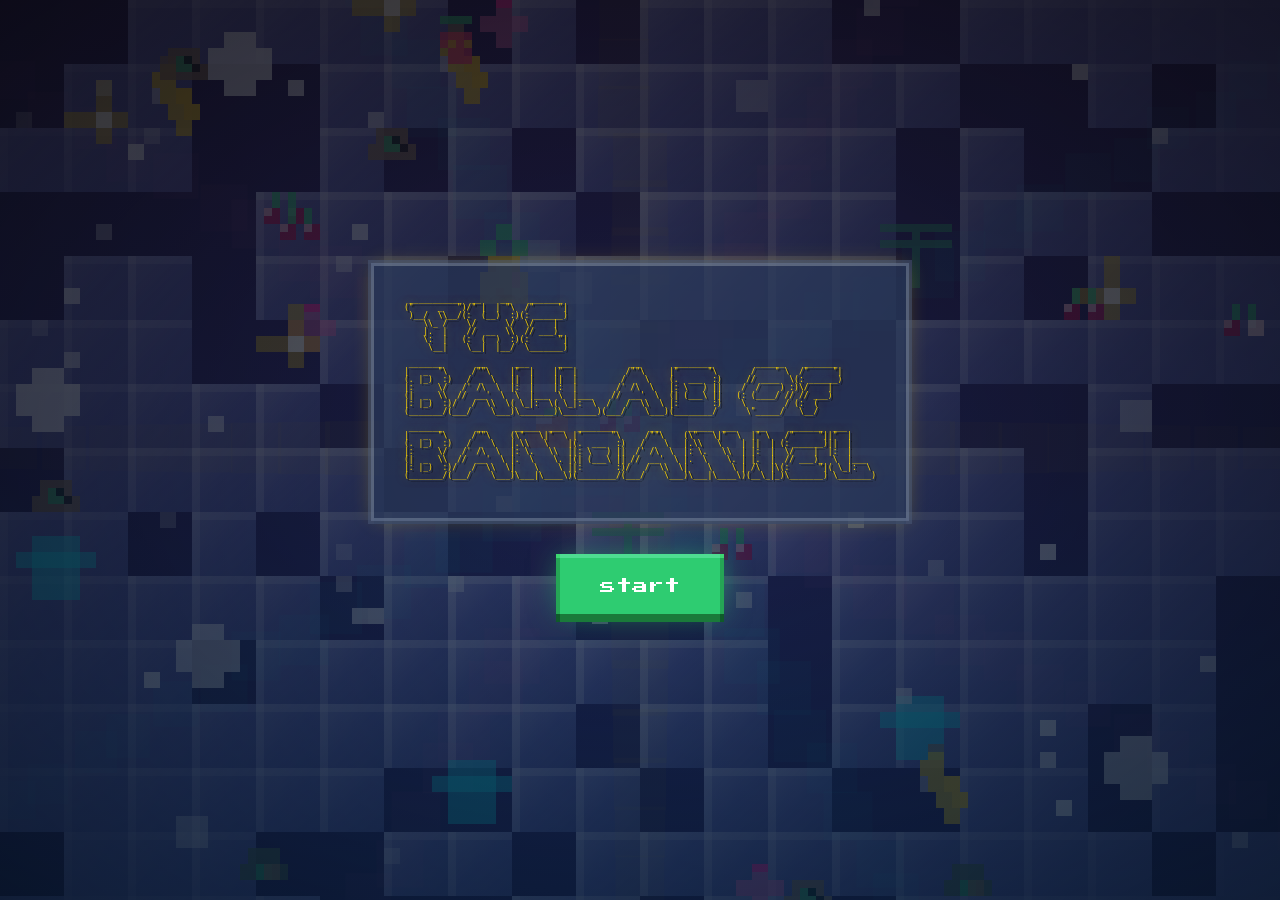
==== index.html @ 667d1d66 "Initial commit: Bandaniel RPG" ====
<!DOCTYPE html>
<html lang="en">
<head>
    <meta charset="UTF-8">
    <meta name="viewport" content="width=device-width, initial-scale=1.0">
    <title>THE BALLAD OF BANDANIEL</title>
    <link rel="stylesheet" href="css/main.css">
</head>
<body>
    <div id="gameContainer">

        <div id="startScreen">
            <canvas id="titleBackgroundCanvas"></canvas>
    <pre id="asciiTitle">
 ___________  __    __    _______                                                                 
("     _   ")/" |  | "\  /"     "|                                                                
 )__/  \\__/(:  (__)  :)(: ______)                                                                
    \\_ /    \/      \/  \/    |                                                                  
    |.  |    //  __  \\  // ___)_                                                                 
    \:  |   (:  (  )  :)(:      "|                                                                
     \__|    \__|  |__/  \_______)                                                                
                                                                                                  
 _______       __      ___      ___            __       ________         ______    _______        
|   _  "\     /""\    |"  |    |"  |          /""\     |"      "\       /    " \  /"     "|       
(. |_)  :)   /    \   ||  |    ||  |         /    \    (.  ___  :)     // ____  \(: ______)       
|:     \/   /' /\  \  |:  |    |:  |        /' /\  \   |: \   ) ||    /  /    ) :)\/    |         
(|  _  \\  //  __'  \  \  |___  \  |___    //  __'  \  (| (___\ ||   (: (____/ // // ___)         
|: |_)  :)/   /  \\  \( \_|:  \( \_|:  \  /   /  \\  \ |:       :)    \        / (:  (            
(_______/(___/    \___)\_______)\_______)(___/    \___)(________/      \"_____/   \__/            
                                                                                                  
 _______       __      _____  ___   ________       __      _____  ___    __     _______  ___      
|   _  "\     /""\    (\"   \|"  \ |"      "\     /""\    (\"   \|"  \  |" \   /"     "||"  |     
(. |_)  :)   /    \   |.\\   \    |(.  ___  :)   /    \   |.\\   \    | ||  | (: ______)||  |     
|:     \/   /' /\  \  |: \.   \\  ||: \   ) ||  /' /\  \  |: \.   \\  | |:  |  \/    |  |:  |     
(|  _  \\  //  __'  \ |.  \    \. |(| (___\ || //  __'  \ |.  \    \. | |.  |  // ___)_  \  |___  
|: |_)  :)/   /  \\  \|    \    \ ||:       :)/   /  \\  \|    \    \ | /\  |\(:      "|( \_|:  \ 
(_______/(___/    \___)\___|\____\)(________/(___/    \___)\___|\____\)(__\_|_)\_______) \_______)
    </pre>            
            <button id="startButton">START</button>
            
        </div>

        <!-- NEW: Consolidated Sidebar (replaces itemCounter, healthBar, inventoryButton) -->
        <div id="gameSidebar">
            
            <!-- Hands Panel -->
            <div id="handsPanel" class="sidebar-panel">
                <div class="sidebar-panel-header">hands</div>
                <div class="hands-container">
                    <div id="leftHandSlot" class="hand-slot empty"></div>
                    <div id="rightHandSlot" class="hand-slot empty"></div>
                </div>
                <div class="hand-swap-hint">press Q to swap</div>
            </div>
            
            <!-- Health Panel -->
            <div id="healthPanel" class="sidebar-panel">
                <div class="sidebar-panel-header">🍌 health</div>
                <div id="sidebarHealthBarContainer">
                    <div id="sidebarHealthBarFill" class="health-high" style="width: 100%"></div>
                </div>
                <div id="sidebarHealthBarText">100 / 100</div>
            </div>
            
        </div>
        
        <!-- Backpack Overlay (central, large - looking inside the bag) -->
        <div id="backpackOverlay">
            <div class="backpack-overlay-inner">
                <div class="backpack-overlay-header">
                    <span class="backpack-overlay-title">backpack</span>
                    <span class="backpack-overlay-close">[B] close</span>
                </div>
                <div id="backpackSlots" class="backpack-slots">
                    <!-- Slots are generated dynamically -->
                </div>
                <div class="backpack-capacity">
                    <span id="backpackCapacityText">0 / 6</span>
                </div>
                <div class="backpack-actions">
                    <button id="backpackUnequipBtn" class="backpack-btn">Take off</button>
                </div>
            </div>
        </div>

        <!-- Interact Prompt -->
        <div id="interactPrompt" style="display: none;">
            Press SPACE to interact
        </div>

        <!-- Inventory Panel (fullscreen overlay - stays as is) -->
        <div id="inventoryPanel">
            <div>
                <h3>Your Inventory</h3>
                <div id="inventoryList"></div>
                <button id="inventoryClose">Close</button>
            </div>
        </div>

        <!-- Storage Panel (stays as is) -->
        <div id="storagePanel">
            <h3>🎒 Storage</h3>
            <div class="storage-capacity">Space: <span id="storageCapacity">0 / 5</span></div>
            <div class="storage-container">
                <div class="storage-column">
                    <h4>Your Items</h4>
                    <div id="storageInventoryList" class="storage-list"></div>
                </div>
                <div class="storage-column">
                    <h4>Stored Items</h4>
                    <div id="storageStoredList" class="storage-list"></div>
                </div>
            </div>
            <button id="storageClose">Close</button>
        </div>

        <!-- Shop Panel (stays as is) -->
        <div id="shopPanel">
            <h2 class="shop-title">🛒 Merchant's Shop</h2>
            <div id="shopItems"></div>
            <button id="shopClose">Close Shop</button>
        </div>

        <!-- Pause Screen (stays as is) -->
        <div id="pauseScreen">
            <div id="pauseContent">
                <h2>⏸️ PAUSED</h2>
                <p>Game is paused</p>
                <p>Press ESC or P to resume</p>
                <button id="resumeButton">Resume Game</button>
            </div>
        </div>

        <!-- Game Over Screen (stays as is) -->
        <div id="gameOverScreen">
            <div id="gameOverContent">
                <h2>💀 GAME OVER</h2>
                <p>You have been defeated!</p>
                <p id="finalStats"></p>
                <button id="restartButton">Restart Game</button>
            </div>
        </div>        

        <canvas id="gameCanvas" width="1024" height="768"></canvas>

        <!-- Dialogue Box (stays as is) -->
        <div id="dialogueBox">
            <div id="dialogueName"></div>
            <div id="dialogueText"></div>
            <div id="dialogueChoices"></div>
            <div id="dialogueContinue">Press SPACE to continue</div>
        </div>

        <!-- Collapsible Controls Button (bottom-right corner) -->
        <div id="controlsButton">❓</div>        

        <!-- Collapsible Controls Panel -->
        <div id="controlsPanel">
            <div id="controlsPanelContent">
                <h3>Controls</h3>
                <div class="control-item">
                    <strong>Movement:</strong> Arrow Keys or WASD
                </div>
                <div class="control-item">
                    <strong>Interact:</strong> SPACE
                </div>
                <div class="control-item">
                    <strong>Pause:</strong> ESC or P
                </div>
                <div class="control-item">
                    <strong>Drop Item:</strong> X
                </div>
                <div class="control-item">
                    <strong>Swap Hands:</strong> Q (future)
                </div>
                <div class="control-item">
                    <strong>Backpack:</strong> B (future)
                </div>
                <hr style="border-color: rgba(255,255,255,0.2); margin: 15px 0;">
                <div class="control-item" style="font-size: 12px; color: #aaa;">
                    <strong>Debug Info:</strong><br>
                    Position: <span id="position">0, 0</span>
                </div>
            </div>
        </div>
    </div>

    <!-- JavaScript -->
    
    <!-- Config -->
    <script src="js/config/constants.js"></script>
    <script src="js/config/tent-configs.js"></script>
    <script src="js/config/bussy-config.js"></script>
    
    <!-- World Data -->
    <script src="js/world/maps.js"></script>
    <script src="js/world/bus-unlock-system.js"></script>
    
    <!-- Entity Data -->
    <script src="js/entities/large-props.js"></script>
    <script src="js/entities/small-props.js"></script>
    <script src="js/entities/props-registry.js"></script>
    <script src="js/entities/items-data.js"></script>
    <script src="js/entities/npcs-data.js"></script>
    <script src="js/entities/enemies.js"></script>
    
    <!-- Rendering Components -->
    <!-- Sprite files (load before renderer) -->
    <script src="js/rendering/sprites/bandaniel.js"></script>
    <script src="js/rendering/sprites/npcs.js"></script>
    <script src="js/rendering/sprites/bussy.js"></script>
    <script src="js/rendering/sprites/strawberto.js"></script>
    <script src="js/rendering/sprites/carl.js"></script>
    <script src="js/rendering/sprites/plantain-jane.js"></script>
    <script src="js/rendering/sprites/elektra.js"></script>
    <script src="js/rendering/sprites.js"></script>
    <script src="js/rendering/sprites/kim.js"></script>
    <script src="js/rendering/sprites/chuck-cherry.js"></script>
    <script src="js/rendering/items.js"></script>
    <script src="js/rendering/props.js"></script>
    <script src="js/rendering/oak-tree.js"></script>
    <script src="js/rendering/tent.js"></script> 
    <script src="js/rendering/campfire.js"></script>
    <script src="js/rendering/port-o-potty.js"></script>
    <script src="js/rendering/camping-props.js"></script>
    <script src="js/rendering/bus-props.js"></script>
    <script src="js/rendering/bus-interior-walls.js"></script>
    
    <!-- Systems -->
    <script src="js/systems/collision.js"></script>
    <script src="js/systems/world-items.js"></script>
    <script src="js/systems/inventory.js"></script>
    <script src="js/systems/shop.js"></script>
    <script src="js/systems/storage.js"></script>
    <script src="js/systems/steering-wheel-interaction.js"></script>
    <script src="js/systems/backpack-interaction.js"></script>
    
    <!-- Entities -->
    <script src="js/entities/player.js"></script>
    
    <!-- UI -->
    <script src="js/ui/sidebar.js"></script>  
    <script src="js/ui/input-handler-additions.js"></script>
    <script src="js/ui/interactions.js"></script>
    <script src="js/ui/integration.js"></script>
    <script src="js/ui/dialogue.js"></script>
    <script src="js/ui/screens.js"></script>
    <script src="js/ui/controls-toggle.js"></script>
    <script src="js/ui/title-background.js"></script>

    <!-- Rendering -->
    <script src="js/rendering/tiles.js"></script>
    <script src="js/rendering/renderer.js"></script>
    
    <!-- Core Engine (MUST load before main.js) -->
    <script src="js/core/camera.js"></script>
    <script src="js/core/input.js"></script>
    <script src="js/world/transitions.js"></script>
    <script src="js/core/game.js"></script>

    <!-- Main Entry Point (defines canvas and ctx, starts game) -->
    <!-- ⚠️ MUST load AFTER game.js so gameLoop is defined -->
    <script src="js/main.js"></script>



</body>
</html>
---- css/main.css ----
/* ================================================
   THE BALLAD OF BANDANIEL - MAIN STYLESHEET
   SNES-inspired RPG aesthetic
   ================================================ */

/* Import Google Fonts */
@import url('https://fonts.googleapis.com/css2?family=Press+Start+2P&display=swap');

/* Import component stylesheets */
@import url('base.css');
@import url('ui/sidebar.css');  /* ✅ NEW: Consolidated sidebar */
@import url('ui/hud.css');  /* DEPRECATED: kept for backward compatibility */
@import url('ui/dialogue.css');
@import url('ui/inventory.css');
@import url('ui/controls.css');
@import url('screens/start.css');
@import url('screens/pause.css');
@import url('screens/gameover.css');
@import url('screens/shop.css');
@import url('ui/storage.css');

/* ================================================
   GLOBAL RESET & BASE STYLES
   ================================================ */
* {
    margin: 0;
    padding: 0;
    box-sizing: border-box;
}

body {
    font-family: 'Press Start 2P', monospace;
    background: #000000;
    color: #ffffff;
    overflow: hidden;
    letter-spacing: 0;
    line-height: 1.6;
    image-rendering: pixelated;
    image-rendering: -moz-crisp-edges;
    image-rendering: crisp-edges;
}

/* ================================================
   MAIN GAME CONTAINER
   ================================================ */
#gameContainer {
    position: relative;
    width: 100vw;
    height: 100vh;
    display: flex;
    justify-content: center;
    align-items: center;
    background: #000000;
}

/* ================================================
   CANVAS STYLING
   ================================================ */
#gameCanvas,
#titleBackgroundCanvas {
    image-rendering: pixelated;
    image-rendering: -moz-crisp-edges;
    image-rendering: crisp-edges;
    border: none;
}

#gameCanvas {
    position: absolute;
    top: 50%;
    left: 50%;
    transform: translate(-50%, -50%);
    background: #000000;
}

/* ================================================
   SNES-STYLE BUTTON BASE (shared across all buttons)
   ================================================ */
button {
    font-family: 'Press Start 2P', monospace;
    font-size: 12px;
    font-weight: normal;
    text-transform: lowercase;
    letter-spacing: 0;
    border: none;
    border-radius: 0;
    cursor: pointer;
    transition: none;
    padding: 12px 20px;
    background: #5a6988;
    color: #ffffff;
    
    /* Chunky SNES-style border */
    box-shadow: 
        0 6px 0 #2a3344,
        0 -4px 0 #7a89a8,
        -4px 0 0 #4a5968,
        4px 0 0 #4a5968,
        -4px -4px 0 #6a7988,
        4px -4px 0 #6a7988,
        -4px 6px 0 #1a2334,
        4px 6px 0 #1a2334;
}

button:hover {
    background: #00d4ff;
    color: #000000;
    box-shadow: 
        0 6px 0 #006a7f,
        0 -4px 0 #33e0ff,
        -4px 0 0 #00a0bf,
        4px 0 0 #00a0bf,
        -4px -4px 0 #00c4df,
        4px -4px 0 #00c4df,
        -4px 6px 0 #00505f,
        4px 6px 0 #00505f;
}

button:active {
    transform: translateY(4px);
    box-shadow: 
        0 2px 0 #2a3344,
        0 -4px 0 #7a89a8,
        -4px 0 0 #4a5968,
        4px 0 0 #4a5968;
}

/* ================================================
   SNES-STYLE WINDOW BASE (shared across all windows)
   ================================================ */
.snes-window {
    background: #3a4466;
    border: none;
    border-radius: 0;
    
    /* Classic SNES window border */
    box-shadow: 
        0 0 0 4px #6a7a9a,
        0 0 0 8px #4a5a7a,
        0 0 0 12px #2a3a5a,
        0 12px 0 0 #1a2a4a,
        0 16px 0 0 #0a1a3a;
}

/* Alternative light window style */
.snes-window-light {
    background: #d4d4e4;
    border: none;
    border-radius: 0;
    
    box-shadow: 
        0 0 0 4px #ffffff,
        0 0 0 8px #a4a4b4,
        0 0 0 12px #747484,
        0 12px 0 0 #545464,
        0 16px 0 0 #343444;
}

/* ================================================
   TEXT STYLING
   ================================================ */
h1, h2, h3 {
    font-family: 'Press Start 2P', monospace;
    font-weight: normal;
    text-transform: lowercase;
    letter-spacing: 0;
}

p {
    font-family: 'Press Start 2P', monospace;
    font-size: 11px;
    line-height: 1.8;
    letter-spacing: 0;
}

/* ================================================
   REMOVE ALL SMOOTH TRANSITIONS
   ================================================ */
* {
    transition: none !important;
    animation-duration: 0s !important;
}

/* ================================================
   MOBILE RESPONSIVE BASE
   ================================================ */
@media (max-width: 768px) {
    button {
        font-size: 10px;
        padding: 10px 16px;
    }
    
    p {
        font-size: 9px;
        line-height: 2;
    }
    
    .snes-window {
        box-shadow: 
            0 0 0 3px #6a7a9a,
            0 0 0 6px #4a5a7a,
            0 0 0 9px #2a3a5a,
            0 9px 0 0 #1a2a4a;
    }
}

@media (max-width: 480px) {
    button {
        font-size: 8px;
        padding: 8px 12px;
    }
    
    p {
        font-size: 8px;
    }
}
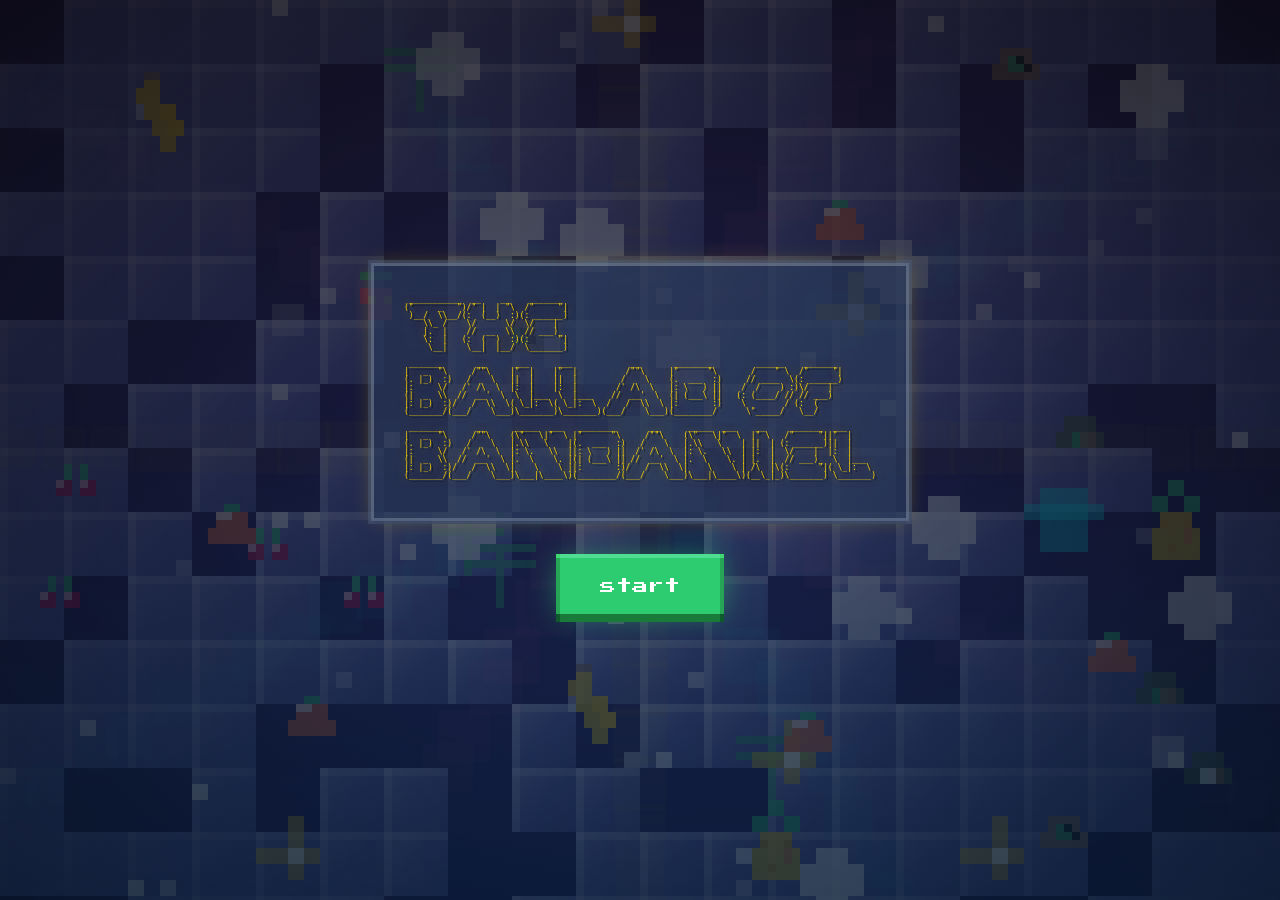
==== commit 702b8742: "Add enterable port-o-potties: 4x4 interiors, SPACE interaction, locked/unlocked states" ====
--- a/index.html
+++ b/index.html
@@ -191,6 +191,7 @@
     <script src="js/config/constants.js"></script>
     <script src="js/config/tent-configs.js"></script>
     <script src="js/config/bussy-config.js"></script>
+    <script src="js/config/porto-potty-configs.js"></script>
     
     <!-- World Data -->
     <script src="js/world/maps.js"></script>
@@ -247,6 +248,9 @@
     <script src="js/ui/screens.js"></script>
     <script src="js/ui/controls-toggle.js"></script>
     <script src="js/ui/title-background.js"></script>
+    
+    <!-- Systems -->
+    <script src="js/systems/porto-potty-interaction.js"></script>
 
     <!-- Rendering -->
     <script src="js/rendering/tiles.js"></script>
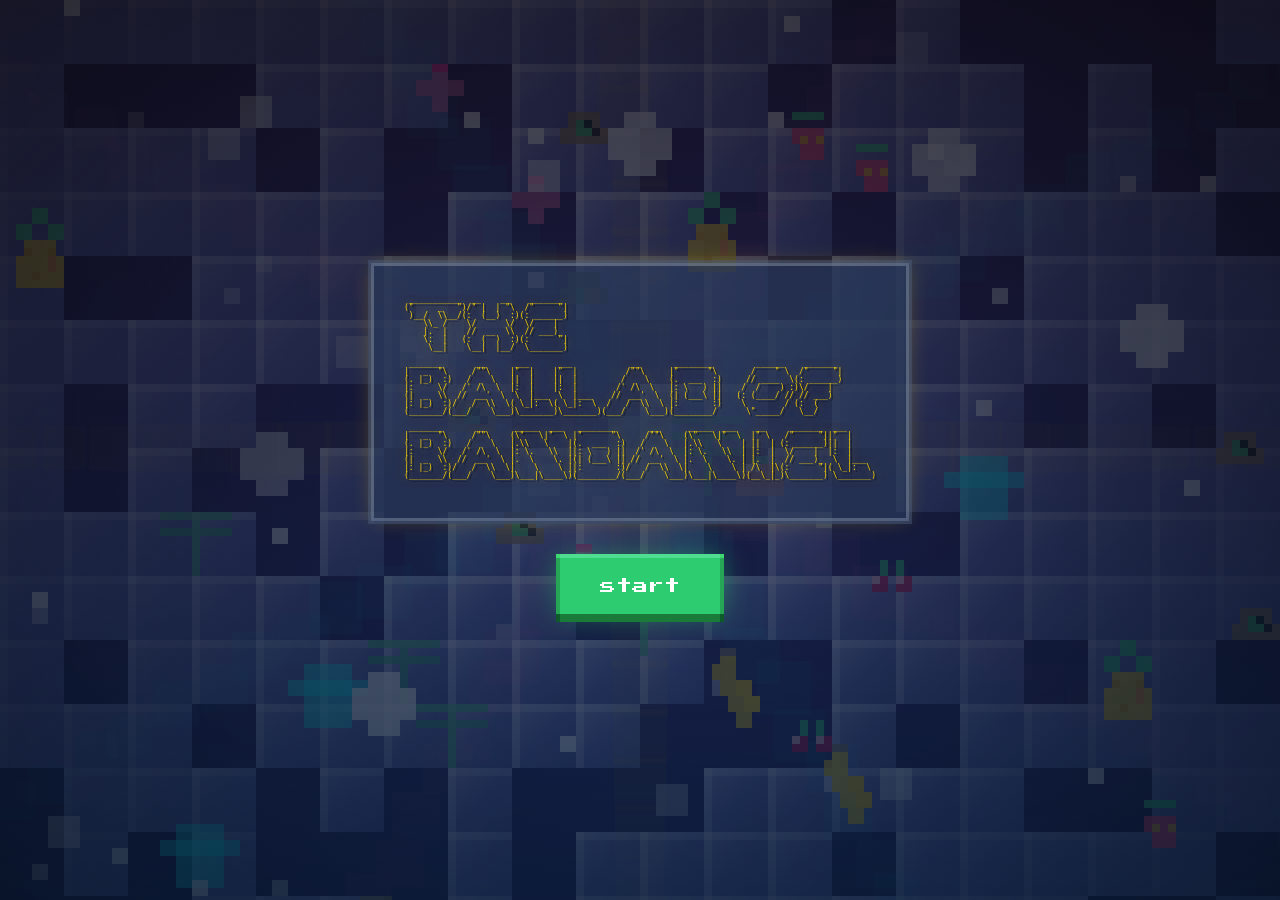
==== commit 3e5ab8d6: "Add Bandaniel favicon + finger guns TODO - SNES-style 32x32 Bandaniel face favicon (yellow banana, s" ====
--- a/index.html
+++ b/index.html
@@ -4,6 +4,7 @@
     <meta charset="UTF-8">
     <meta name="viewport" content="width=device-width, initial-scale=1.0">
     <title>THE BALLAD OF BANDANIEL</title>
+    <link rel="icon" type="image/png" href="favicon.png">
     <link rel="stylesheet" href="css/main.css">
 </head>
 <body>
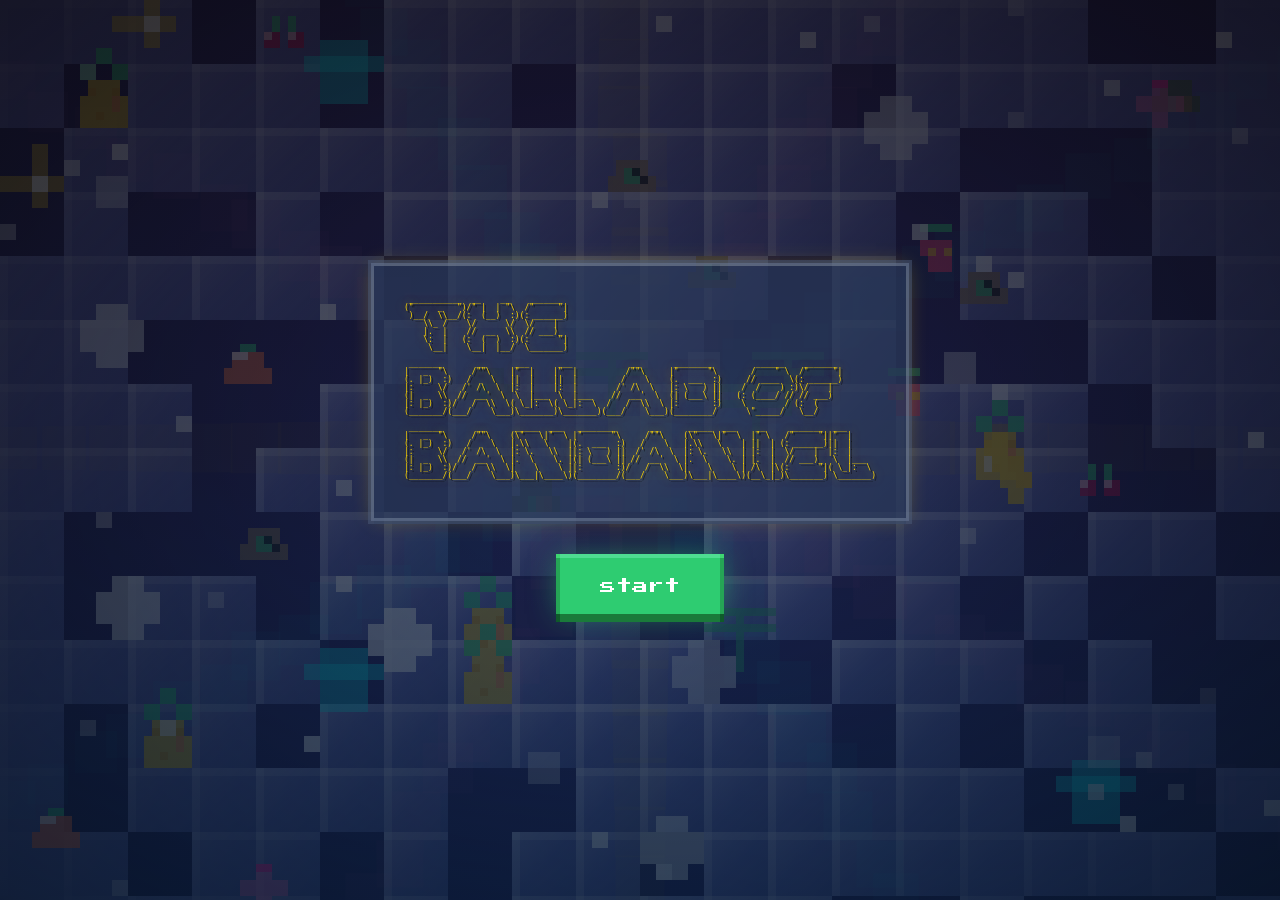
==== commit f6bbdf0c: "Add coffee booth, blueberry/grape NPCs, restore porto potty collision Coffee Booth: - 4x2 booth at (" ====
--- a/index.html
+++ b/index.html
@@ -218,6 +218,9 @@
     <script src="js/rendering/sprites.js"></script>
     <script src="js/rendering/sprites/kim.js"></script>
     <script src="js/rendering/sprites/chuck-cherry.js"></script>
+    <script src="js/rendering/sprites/coffee-guy.js"></script>
+    <script src="js/rendering/sprites/blueberry.js"></script>
+    <script src="js/rendering/sprites/grape.js"></script>
     <script src="js/rendering/items.js"></script>
     <script src="js/rendering/props.js"></script>
     <script src="js/rendering/oak-tree.js"></script>
